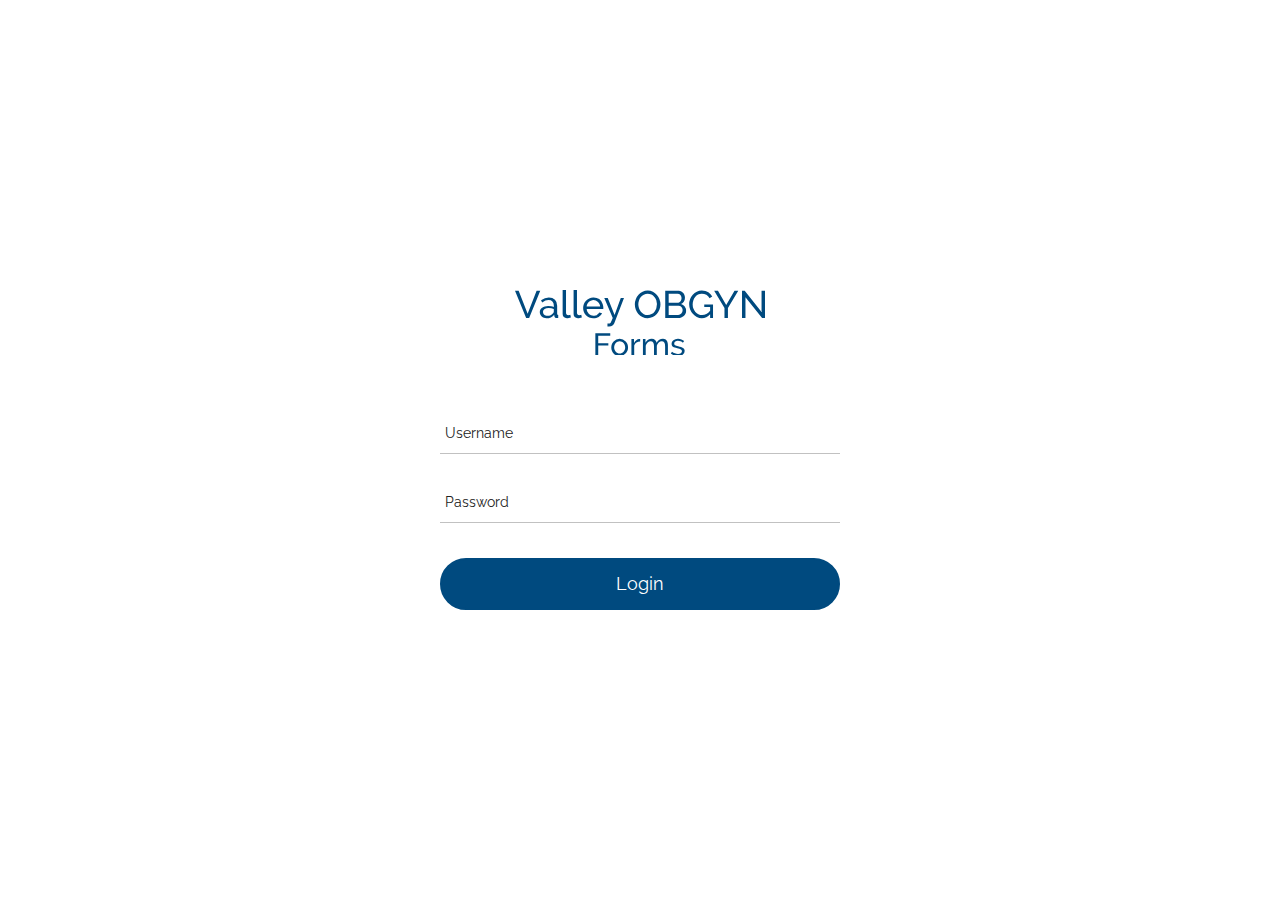
==== index.html @ c56a50b2 "login page" ====
<!DOCTYPE html>
<html lang="en">
  <head>
    <meta charset="UTF-8" />
    <meta http-equiv="X-UA-Compatible" content="IE=edge" />
    <meta
      name="viewport"
      content="width=device-width, initial-scale=1.0"
    />
    <title>Valley OBGYN Forms</title>
    <link rel="stylesheet" href="./assets/css/login.css" />
    <link
      href="https://fonts.googleapis.com/css2?family=Raleway:wght@300;400;500;600;700&amp;display=swap"
      rel="stylesheet"
    />
  </head>
  <body>
    <div id="root"></div>
    <script src="./assets/js/app.js" type="module"></script>
  </body>
</html>
---- assets/css/login.css ----
body {
  margin: 0;
  background-color: #fff;
  font-family: Raleway, sans-serif;
  font-size: 14px;
  font-weight: 400;
}

.wrapper {
  display: flex;
  flex-direction: column;
  justify-content: center;
  align-items: center;
  min-height: calc(100vh - 160px);
  color: rgb(33, 37, 41);
  padding: 80px;
}

.center {
  display: flex;
  align-items: center;
  justify-content: center;
}

.container {
  padding: 15px 0;
  display: flex;
  flex-direction: column;
}

.logo {
  margin-bottom: 30px;
  width: 250px;
}

.form {
  display: block;
  max-width: 400px;
  width: 400px;
  margin: auto;
}

.form-field {
  display: flex;
  flex-direction: column;
  margin-bottom: 24px;
  margin-top: 24px;
}

.form-field input {
  padding: 14px 5px;
  width: calc(100% - 10px);
  font-family: Raleway, sans-serif;
  font-size: 14px;
  font-weight: 400;
  border: none;
  outline: none;
  background-color: #fff;
  border-bottom: 1px solid rgb(193, 193, 193);
  transition: all 0.5s;
}

.form-field label {
  color: rgb(34, 34, 34);
  line-height: 16px;
  margin-top: -8px;
  position: absolute;
  transform: translateY(24px);
  transition: all 0.5s;
  pointer-events: none;
  margin-left: 5px;
}

.form-field input:focus {
  color: #495057;
  background-color: #fff;
  border-color: #80bdff;
}

.form-field input:focus + label,
.form-field input:not(:placeholder-shown) + label {
  transform: translateY(0);
}

.button:before {
  content: "";
  /* width: 396px;
  height: 52px; */
  width: 100%;
  height: 100%;
  position: absolute;
  top: 0;
  left: 0;
  /* border-radius: 50px;
  margin-left: -176px;
  margin-top: -13px; */
  z-index: -1;
  border-color: #004a7f;
  background-color: #222222;
  color: #fff;
  -webkit-transition: all 0.3s ease-out;
  -moz-transition: all 0.3s ease-out;
  -o-transition: all 0.3s ease-out;
  transition: all 0.3s ease-out;
  transform-origin: 0 0;
  -webkit-transform: scaleY(0);
  -moz-transform: scaleY(0);
  -ms-transform: scaleY(0);
  transform: scaleY(0);
}

.button {
  width: 100%;
  display: block;
  background-color: rgb(0, 74, 127);
  color: #fff;
  font-size: 18px;
  padding: 12px;
  border: 2px solid #004a7f;
  border-radius: 50px;
  margin-top: 35px;
  font-weight: 400;
  font-family: Raleway, sans-serif;
  transition: all 0.3s ease-out;
  outline: none;
  line-height: 24px;
  text-align: center;
  position: relative;
  overflow: hidden;
  z-index: 1;
}

.button:not(:disabled) {
  cursor: pointer;
}

.button:hover {
  border-color: #222222;
  color: #ffffff;
  /* background-color: transparent; */
}

.button:hover:before {
  transform: scaleY(1);
  /* z-index: 0; */
}

#error {
  color: red;
  text-align: center;
  display: none;
}
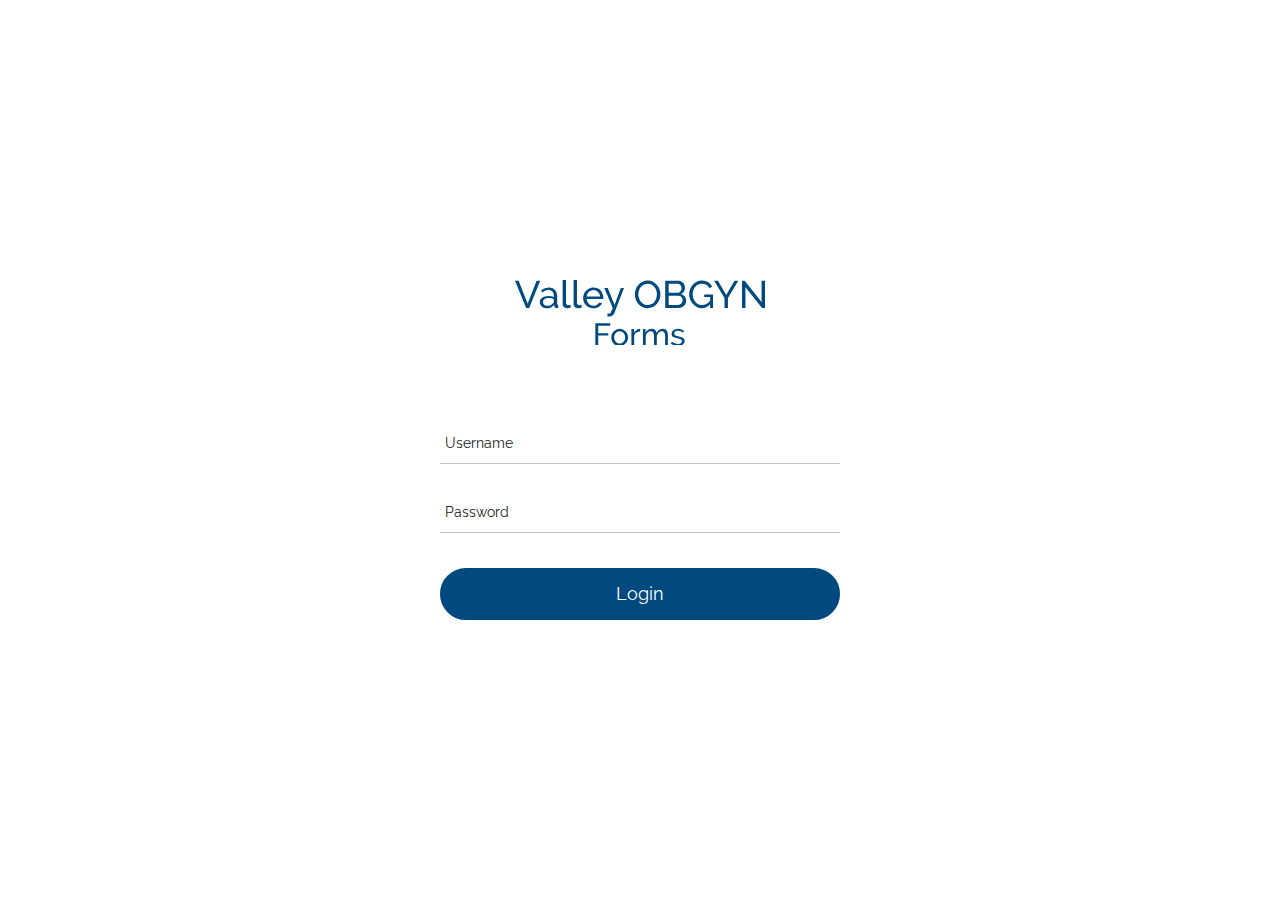
==== commit 16aa1a55: "header init" ====
--- a/index.html
+++ b/index.html
@@ -8,7 +8,7 @@
       content="width=device-width, initial-scale=1.0"
     />
     <title>Valley OBGYN Forms</title>
-    <link rel="stylesheet" href="./assets/css/login.css" />
+    <link rel="stylesheet" href="./assets/css/main.css" />
     <link
       href="https://fonts.googleapis.com/css2?family=Raleway:wght@300;400;500;600;700&amp;display=swap"
       rel="stylesheet"
--- a/assets/css/main.css
+++ b/assets/css/main.css
@@ -0,0 +1,174 @@
+body {
+  margin: 0;
+  background-color: #fff;
+  font-family: Raleway, sans-serif;
+  font-size: 14px;
+  font-weight: 400;
+}
+
+.wrapper {
+  display: flex;
+  flex-direction: column;
+  justify-content: center;
+  align-items: center;
+  min-height: calc(100vh - 160px);
+  color: rgb(33, 37, 41);
+  padding: 80px;
+}
+
+.center {
+  display: flex;
+  align-items: center;
+  justify-content: center;
+}
+
+.container {
+  padding: 15px 0;
+  display: flex;
+  flex-direction: column;
+}
+
+.logo {
+  margin-bottom: 50px;
+  width: 250px;
+}
+
+.form {
+  display: block;
+  max-width: 400px;
+  width: 400px;
+  margin: auto;
+}
+
+.form-field {
+  display: flex;
+  flex-direction: column;
+  margin-bottom: 24px;
+  margin-top: 24px;
+}
+
+.form-field input {
+  padding: 14px 5px;
+  width: calc(100% - 10px);
+  font-family: Raleway, sans-serif;
+  font-size: 14px;
+  font-weight: 400;
+  border: none;
+  outline: none;
+  background-color: #fff;
+  border-bottom: 1px solid rgb(193, 193, 193);
+  transition: all 0.5s;
+}
+
+.form-field label {
+  color: rgb(34, 34, 34);
+  line-height: 16px;
+  margin-top: -8px;
+  position: absolute;
+  transform: translateY(24px);
+  transition: all 0.5s;
+  pointer-events: none;
+  margin-left: 5px;
+}
+
+.form-field input:focus {
+  color: #495057;
+  background-color: #fff;
+  border-color: #80bdff;
+}
+
+.form-field input:focus + label,
+.form-field input:not(:placeholder-shown) + label {
+  transform: translateY(0);
+}
+
+.button:before {
+  content: "";
+  /* width: 396px;
+  height: 52px; */
+  width: 100%;
+  height: 100%;
+  position: absolute;
+  top: 0;
+  left: 0;
+  /* border-radius: 50px;
+  margin-left: -176px;
+  margin-top: -13px; */
+  z-index: -1;
+  border-color: #004a7f;
+  background-color: #222222;
+  color: #fff;
+  -webkit-transition: all 0.3s ease-out;
+  -moz-transition: all 0.3s ease-out;
+  -o-transition: all 0.3s ease-out;
+  transition: all 0.3s ease-out;
+  transform-origin: 0 0;
+  -webkit-transform: scaleY(0);
+  -moz-transform: scaleY(0);
+  -ms-transform: scaleY(0);
+  transform: scaleY(0);
+}
+
+.button {
+  width: 100%;
+  display: block;
+  background-color: rgb(0, 74, 127);
+  color: #fff;
+  font-size: 18px;
+  padding: 12px;
+  border: 2px solid #004a7f;
+  border-radius: 50px;
+  margin-top: 35px;
+  font-weight: 400;
+  font-family: Raleway, sans-serif;
+  transition: all 0.3s ease-out;
+  outline: none;
+  line-height: 24px;
+  text-align: center;
+  position: relative;
+  overflow: hidden;
+  z-index: 1;
+}
+
+.button:not(:disabled) {
+  cursor: pointer;
+}
+
+.button:disabled {
+  border-color: #222222;
+  color: #ffffff;
+}
+
+.button:disabled:before {
+  transform: scaleY(1);
+}
+
+.button:not(:disabled):hover {
+  border-color: #222222;
+  color: #ffffff;
+  /* background-color: transparent; */
+}
+
+.button:not(:disabled):hover:before {
+  transform: scaleY(1);
+  /* z-index: 0; */
+}
+
+#error {
+  color: red;
+  text-align: center;
+  display: none;
+}
+
+.header {
+  display: flex;
+  position: fixed;
+  top: 0;
+  z-index: 1;
+  background-color: #fcfcfc;
+  flex-direction: row;
+  align-items: center;
+  width: 100%;
+  box-shadow: rgb(60 64 67 / 30%) 0px 1px 2px 0px,
+    rgb(60 64 67 / 15%) 0 2px 6px 2px;
+}
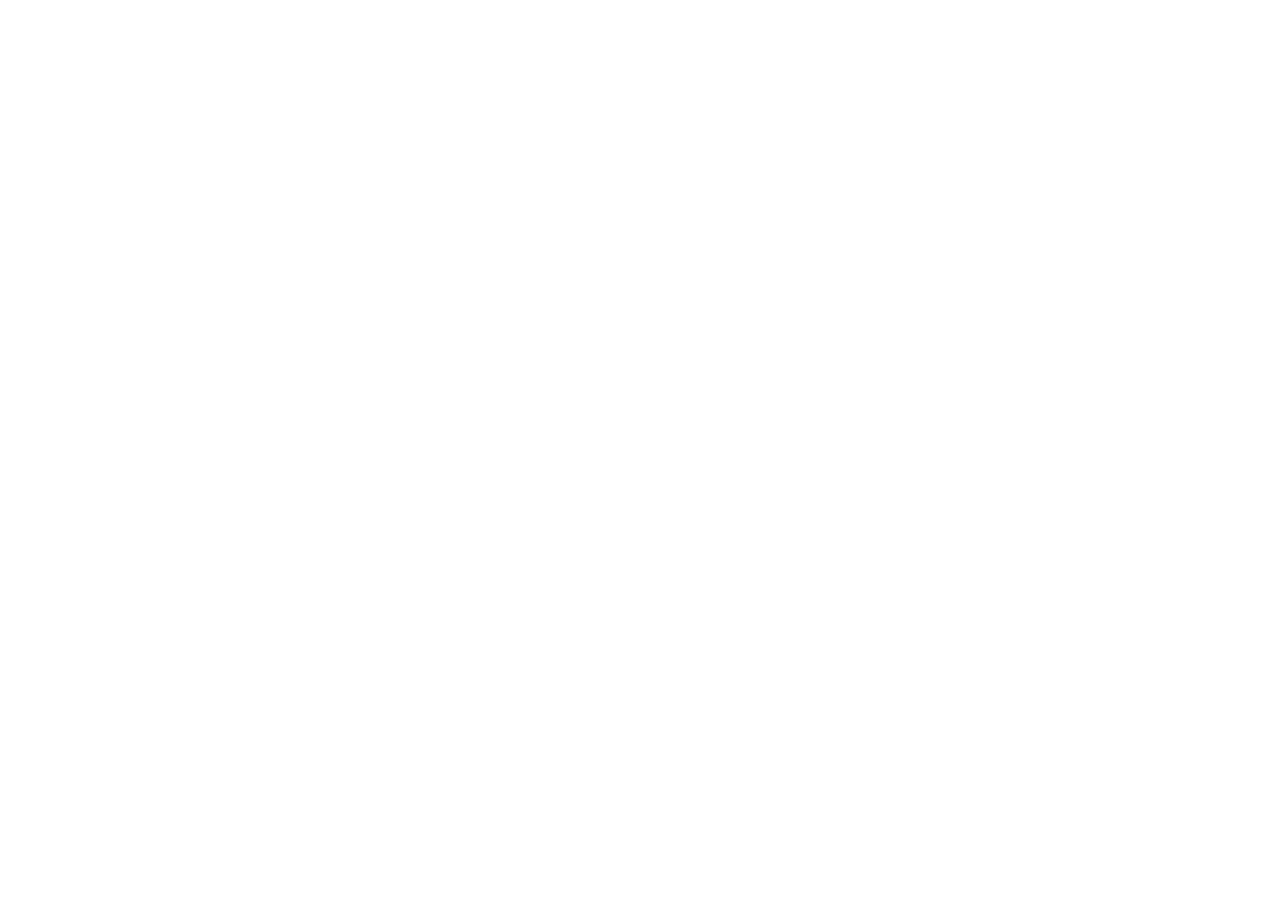
==== commit b46d6b06: "admin design" ====
--- a/index.html
+++ b/index.html
@@ -13,6 +13,14 @@
       href="https://fonts.googleapis.com/css2?family=Raleway:wght@300;400;500;600;700&amp;display=swap"
       rel="stylesheet"
     />
+    <link
+      rel="stylesheet"
+      href="https://fonts.googleapis.com/css?family=Open+Sans+Condensed:300,700"
+    />
+    <link
+      href="https://fonts.googleapis.com/css?family=Inter"
+      rel="stylesheet"
+    />
   </head>
   <body>
     <div id="root"></div>
--- a/assets/css/main.css
+++ b/assets/css/main.css
@@ -4,6 +4,11 @@
   font-family: Raleway, sans-serif;
   font-size: 14px;
   font-weight: 400;
+  user-select: none;
+}
+
+#root {
+  overflow: hidden;
 }
 
 .wrapper {
@@ -33,21 +38,21 @@
   width: 250px;
 }
 
-.form {
+.container .form {
   display: block;
   max-width: 400px;
   width: 400px;
   margin: auto;
 }
 
-.form-field {
+.container .form-field {
   display: flex;
   flex-direction: column;
   margin-bottom: 24px;
   margin-top: 24px;
 }
 
-.form-field input {
+.container .form-field input {
   padding: 14px 5px;
   width: calc(100% - 10px);
   font-family: Raleway, sans-serif;
@@ -60,7 +65,7 @@
   transition: all 0.5s;
 }
 
-.form-field label {
+.container .form-field label {
   color: rgb(34, 34, 34);
   line-height: 16px;
   margin-top: -8px;
@@ -71,18 +76,18 @@
   margin-left: 5px;
 }
 
-.form-field input:focus {
+.container .form-field input:focus {
   color: #495057;
   background-color: #fff;
   border-color: #80bdff;
 }
 
-.form-field input:focus + label,
-.form-field input:not(:placeholder-shown) + label {
+.container .form-field input:focus + label,
+.container .form-field input:not(:placeholder-shown) + label {
   transform: translateY(0);
 }
 
-.button:before {
+.container .button:before {
   content: "";
   /* width: 396px;
   height: 52px; */
@@ -109,7 +114,7 @@
   transform: scaleY(0);
 }
 
-.button {
+.container .button {
   width: 100%;
   display: block;
   background-color: rgb(0, 74, 127);
@@ -130,31 +135,31 @@
   z-index: 1;
 }
 
-.button:not(:disabled) {
+.container .button:not(:disabled) {
   cursor: pointer;
 }
 
-.button:disabled {
+.container .button:disabled {
   border-color: #222222;
   color: #ffffff;
 }
 
-.button:disabled:before {
+.container .button:disabled:before {
   transform: scaleY(1);
 }
 
-.button:not(:disabled):hover {
+.container .button:not(:disabled):hover {
   border-color: #222222;
   color: #ffffff;
   /* background-color: transparent; */
 }
 
-.button:not(:disabled):hover:before {
+.container .button:not(:disabled):hover:before {
   transform: scaleY(1);
   /* z-index: 0; */
 }
 
-#error {
+.container #error {
   color: red;
   text-align: center;
   display: none;
@@ -165,10 +170,615 @@
   position: fixed;
   top: 0;
   z-index: 1;
-  background-color: #fcfcfc;
+  /* background-color: #fcfcfc; */
   flex-direction: row;
   align-items: center;
   width: 100%;
-  box-shadow: rgb(60 64 67 / 30%) 0px 1px 2px 0px,
-    rgb(60 64 67 / 15%) 0 2px 6px 2px;
-}
+  /* box-shadow: rgb(60 64 67 / 30%) 0px 1px 2px 0px,
+    rgb(60 64 67 / 15%) 0 2px 6px 2px; */
+  /* box-shadow: 0 0 10px hsl(0deg 0% 0% / 10%),
+    1px 1px 2px hsl(0deg 0% 0% / 10%); */
+  display: flex;
+  background-color: #fff;
+}
+
+.header .logo2 {
+  max-height: 30px;
+  padding: 0 5px;
+  margin-left: 20px;
+}
+
+.header .logo2 svg {
+  height: 35px;
+}
+
+.header nav {
+  display: flex;
+  flex-direction: row;
+  font: 400 14px "Inter", sans-serif;
+  justify-content: flex-end;
+  align-items: center;
+  width: 100%;
+  color: rgb(33, 37, 41);
+  fill: rgb(33, 37, 41);
+}
+
+.header nav div {
+  display: flex;
+  justify-content: center;
+  align-items: center;
+}
+
+.header nav .div {
+  padding: 15px;
+  cursor: pointer;
+  display: flex;
+  flex-direction: row;
+  align-items: center;
+}
+
+.header nav .div svg {
+  width: 25px;
+  padding: 0 5px;
+}
+
+.header nav .div:hover {
+  color: #0e78c4;
+  fill: #0e78c4;
+}
+
+.main {
+  margin: 100px auto;
+  max-width: 800px;
+  /* box-shadow: 0 0 10px hsl(0deg 0% 0% / 10%),
+    1px 1px 2px hsl(0deg 0% 0% / 10%); */
+  /* border: 1px solid #d8dee4;
+  background-color: #f6f8fa; */
+  border-radius: 6px;
+  padding: 36px;
+  /* animation: bounceIn 2s; */
+}
+
+.line {
+  margin: 100px auto 0;
+  max-width: 800px;
+  display: flex;
+  flex-direction: row;
+}
+
+.main h1 {
+  margin: 0;
+  font-size: 24px;
+  font-family: "Inter", sans-serif;
+  font-weight: 700;
+  display: flex;
+  flex-direction: row;
+}
+
+.iframe .thanks {
+  width: max-content;
+  font-size: 24px;
+  font-family: "Open Sans Condensed", Helvetica, sans-serif;
+  font-weight: 700;
+  padding: 50px;
+  margin: 150px auto;
+  box-shadow: 0 0 10px hsl(0deg 0% 0% / 10%),
+    1px 1px 2px hsl(0deg 0% 0% / 10%);
+}
+
+.main h1 .searchInputDiv {
+  display: flex;
+  width: 100%;
+  align-items: center;
+  justify-content: flex-end;
+}
+
+.main h1 .searchInput {
+  background-color: rgb(255, 255, 255);
+  border: 1px solid rgb(204, 204, 204);
+  color: rgb(51, 51, 51);
+  font-size: 13px;
+  font-weight: 400;
+  padding: 8px 10px;
+  outline: none;
+  font-family: Arial, Helvetica, sans-serif;
+  transition: all 0.3s;
+  border-radius: 6px;
+  width: 300px;
+  padding-left: 40px;
+  background: transparent
+    url("data:image/svg+xml,%3Csvg xmlns='http://www.w3.org/2000/svg' style='fill: rgb(204, 204, 204)' width='16' height='16' class='bi bi-search' viewBox='0 0 16 16'%3E%3Cpath d='M11.742 10.344a6.5 6.5 0 1 0-1.397 1.398h-.001c.03.04.062.078.098.115l3.85 3.85a1 1 0 0 0 1.415-1.414l-3.85-3.85a1.007 1.007 0 0 0-.115-.1zM12 6.5a5.5 5.5 0 1 1-11 0 5.5 5.5 0 0 1 11 0z'%3E%3C/path%3E%3C/svg%3E")
+    no-repeat 13px center;
+}
+
+.main h1 .searchInput:focus {
+  border-color: rgb(33, 158, 253);
+  background: transparent
+    url("data:image/svg+xml,%3Csvg xmlns='http://www.w3.org/2000/svg' style='fill: rgb(33, 158, 253)' width='16' height='16' class='bi bi-search' viewBox='0 0 16 16'%3E%3Cpath d='M11.742 10.344a6.5 6.5 0 1 0-1.397 1.398h-.001c.03.04.062.078.098.115l3.85 3.85a1 1 0 0 0 1.415-1.414l-3.85-3.85a1.007 1.007 0 0 0-.115-.1zM12 6.5a5.5 5.5 0 1 1-11 0 5.5 5.5 0 0 1 11 0z'%3E%3C/path%3E%3C/svg%3E")
+    no-repeat 13px center;
+}
+
+.table {
+  table-layout: fixed;
+  width: 100%;
+  border-collapse: collapse;
+  margin-top: 30px;
+  /* box-shadow: rgb(0 0 0 / 10%) 0px 0px 5px 0px,
+    rgb(0 0 0 / 10%) 0px 0px 1px 0px; */
+}
+
+td,
+th {
+  border: 1px solid #eee;
+  text-align: center;
+}
+
+th {
+  font-family: "Inter", sans-serif;
+  font-size: 15px;
+  font-weight: 600;
+  padding: 5px;
+  background-color: #fafafa;
+}
+
+td {
+  vertical-align: bottom;
+  font-family: "Inter", sans-serif;
+  font-size: 14px;
+  font-weight: 500;
+  max-width: max-content;
+  padding: 5px;
+  vertical-align: top;
+}
+
+td img {
+  width: 14px;
+  cursor: pointer;
+}
+
+td:last-child {
+  vertical-align: middle;
+}
+
+/* tbody tr:nth-child(even) {
+  background-color: #fafafa;
+} */
+
+/* tbody tr:hover {
+  background-color: #f0f0f0;
+} */
+
+td:first-child,
+th:first-child {
+  width: 50px;
+}
+
+/* .table th {
+  font-family: "Open Sans Condensed", Helvetica, sans-serif;
+  font-size: 14px;
+  font-weight: 700;
+  padding: 5px;
+} */
+
+.main .button-div {
+  display: flex;
+  justify-content: flex-end;
+  width: 100%;
+  margin-top: 30px;
+}
+
+.main .button-div button:before {
+  content: "";
+  /* width: 396px;
+  height: 52px; */
+  width: 100%;
+  height: 100%;
+  position: absolute;
+  top: 0;
+  left: 0;
+  /* border-radius: 50px;
+  margin-left: -176px;
+  margin-top: -13px; */
+  z-index: -1;
+  border-color: #004a7f;
+  background-color: #222222;
+  color: #fff;
+  -webkit-transition: all 0.3s ease-out;
+  -moz-transition: all 0.3s ease-out;
+  -o-transition: all 0.3s ease-out;
+  transition: all 0.3s ease-out;
+  transform-origin: 0 0;
+  -webkit-transform: scaleY(0);
+  -moz-transform: scaleY(0);
+  -ms-transform: scaleY(0);
+  transform: scaleY(0);
+}
+
+.main .button-div button {
+  padding: 5px 10px;
+  display: block;
+  background-color: rgb(0, 74, 127);
+  color: #fff;
+  border: 2px solid #004a7f;
+  border-radius: 5px;
+  font-family: "Open Sans Condensed", Helvetica, sans-serif;
+  font-weight: 700;
+  transition: all 0.3s ease-out;
+  outline: none;
+  text-align: center;
+  position: relative;
+  overflow: hidden;
+  z-index: 1;
+}
+
+.main .button-div button:not(:disabled) {
+  cursor: pointer;
+}
+
+.main .button-div button:disabled {
+  border-color: #222222;
+  color: #ffffff;
+}
+
+.main .button-div button:disabled:before {
+  transform: scaleY(1);
+}
+
+.main .button-div button:not(:disabled):hover {
+  border-color: #222222;
+  color: #ffffff;
+  /* background-color: transparent; */
+}
+
+.main .button-div button:not(:disabled):hover:before {
+  transform: scaleY(1);
+  /* z-index: 0; */
+}
+
+.main .form {
+  display: flex;
+  flex-direction: column;
+  /* width: 100%; */
+}
+
+.main .form-item {
+  margin-top: 15px;
+  display: flex;
+  flex-direction: column;
+  transition: all 0.5s;
+}
+
+.line .form-item {
+  display: flex;
+  flex-direction: row !important;
+  align-items: center;
+}
+
+.main .form-item-error {
+  padding: 0 5px;
+  background-color: #faeaea;
+  /* transform: scale(0.99); */
+}
+
+.main .form-item label,
+.line .form-item label {
+  font-family: "Open Sans Condensed", Helvetica, sans-serif;
+  font-size: 14px;
+  font-weight: 700;
+}
+
+.main .form-item label span,
+.line .form-item label span {
+  color: rgb(204, 42, 36);
+}
+
+.main .form-item .input-field {
+  display: flex;
+  flex-direction: row;
+  width: 100%;
+  justify-content: space-between;
+  /* flex-wrap: wrap; */
+}
+
+.main .input-field input,
+.line .input-field input {
+  width: 100%;
+  background-color: rgb(255, 255, 255);
+  border: 1px solid rgb(204, 204, 204);
+  color: rgb(51, 51, 51);
+  font-size: 13px;
+  font-weight: 400;
+  padding: 8px 10px;
+  outline: none;
+  margin: 7px 0;
+  font-family: Arial, Helvetica, sans-serif;
+  transition: all 0.3s;
+}
+
+.line .input-field input {
+  margin: 0 10px;
+  padding: 5px;
+  width: 280px;
+  /* border: 1px solid transparent; */
+}
+
+.main .rows-input input:first-child {
+  margin-right: 10px;
+}
+
+.main .input-field input:focus,
+.line .input-field input:focus {
+  border-color: rgb(33, 158, 253);
+}
+
+.main .form-item .error-div {
+  padding: 6.25px;
+  background-color: rgb(204, 42, 36);
+  font-size: 11px;
+  transition: all 0.5s;
+  opacity: 0;
+  color: rgb(255, 255, 255);
+  font-family: Arial, Helvetica, sans-serif;
+  margin-top: -20px;
+  margin-left: 150px;
+}
+
+.main .form .button,
+.line .button {
+  background-color: rgb(0, 93, 180);
+  border: 1px solid #fff;
+  border-radius: 3px;
+  font-family: "Open Sans Condensed", Helvetica, sans-serif;
+  font-size: 14px;
+  padding: 6px 7.5px;
+  width: max-content;
+  margin-top: 36px;
+  min-width: 80px;
+  color: rgb(255, 255, 255);
+  transition: all 0.5s;
+  display: flex;
+  justify-content: center;
+  align-items: center;
+}
+
+.line .button {
+  margin-top: 0;
+  padding: 4px 0;
+  min-width: max-content;
+  width: 75px;
+}
+
+.main .form .delBtn {
+  background-color: rgb(138, 18, 18);
+  border: 1px solid #fff;
+  position: relative;
+  margin-top: -33px;
+  margin-left: 100px;
+}
+
+.main .form .button svg,
+.line .button svg {
+  width: 23.5px;
+  fill: #fff;
+  animation-name: spin;
+  animation-duration: 0.5s;
+  animation-iteration-count: infinite;
+  animation-timing-function: linear;
+}
+
+.line .button svg {
+  width: 20px;
+}
+
+@keyframes spin {
+  from {
+    transform: rotate(0deg);
+  }
+  to {
+    transform: rotate(360deg);
+  }
+}
+
+.main .form .button:not([disabled]),
+.line .button:not([disabled]) {
+  cursor: pointer;
+}
+
+.main .button:not([disabled]):hover,
+.line .button:not([disabled]):hover {
+  box-shadow: 0 0 1.5px 1.5px rgb(33, 158, 253);
+}
+
+.main .delBtn:not([disabled]):hover {
+  box-shadow: 0 0 1.5px 1.5px rgb(138, 18, 18);
+}
+
+.main input::placeholder {
+  color: #aaa;
+  font-size: 90%;
+}
+
+.main .error,
+.main .success {
+  margin-top: 20px;
+  font-size: 13px;
+  background-image: linear-gradient(#ffebe9, #ffebe9);
+  border: 1px solid #ff818266;
+  flex-direction: row;
+  display: none;
+  align-items: center;
+  padding: 16px;
+  color: #870000;
+  animation-name: shakeX;
+  animation-duration: 1.5s;
+}
+
+.main .success {
+  background-image: linear-gradient(
+    rgb(175, 247, 204),
+    rgb(175, 247, 204)
+  );
+  border: 1px solid rgba(50, 205, 50, 0.604);
+  color: #24292f;
+  animation-name: bounceIn;
+}
+
+.main .iframe {
+  margin: 30px auto 0;
+  max-width: 800px;
+  border: 1px solid #eee;
+  background-color: #fff;
+  border-radius: 3px;
+  width: 100%;
+  height: calc(100vh - 62px - 72px - 100px);
+}
+
+@keyframes shakeX {
+  from,
+  to {
+    transform: translate3d(0, 0, 0);
+  }
+  10%,
+  30%,
+  50%,
+  70%,
+  90% {
+    transform: translate3d(-10px, 0, 0);
+  }
+  20%,
+  40%,
+  60%,
+  80% {
+    transform: translate3d(10px, 0, 0);
+  }
+}
+
+@keyframes bounceIn {
+  from,
+  20%,
+  40%,
+  60%,
+  80%,
+  to {
+    animation-timing-function: cubic-bezier(0.215, 0.61, 0.355, 1);
+  }
+
+  0% {
+    opacity: 0;
+    transform: scale3d(0.3, 0.3, 0.3);
+  }
+
+  20% {
+    transform: scale3d(1.1, 1.1, 1.1);
+  }
+
+  40% {
+    transform: scale3d(0.9, 0.9, 0.9);
+  }
+
+  60% {
+    opacity: 1;
+    transform: scale3d(1.03, 1.03, 1.03);
+  }
+
+  80% {
+    transform: scale3d(0.97, 0.97, 0.97);
+  }
+
+  to {
+    opacity: 1;
+    transform: scale3d(1, 1, 1);
+  }
+}
+
+/* laoding... */
+
+.spinner {
+  display: flex;
+  justify-content: center;
+  align-items: center;
+  width: 100%;
+  height: 100vh;
+  position: fixed;
+  top: 0;
+  left: 0;
+  z-index: 10;
+}
+
+.spinner div {
+  background-color: #bbcfeb;
+  height: 50px;
+  width: 6px;
+  display: inline-block;
+  -webkit-animation: sk-stretchdelay 1.2s infinite ease-in-out;
+  animation: sk-stretchdelay 1.2s infinite ease-in-out;
+  margin-left: 3px;
+}
+
+.spinner .rect2 {
+  -webkit-animation-delay: -1.1s;
+  animation-delay: -1.1s;
+}
+
+.spinner .rect3 {
+  -webkit-animation-delay: -1s;
+  animation-delay: -1s;
+}
+
+.spinner .rect4 {
+  -webkit-animation-delay: -0.9s;
+  animation-delay: -0.9s;
+}
+
+.spinner .rect5 {
+  -webkit-animation-delay: -0.8s;
+  animation-delay: -0.8s;
+}
+
+@keyframes sk-stretchdelay {
+  0%,
+  100%,
+  40% {
+    -webkit-transform: scaleY(0.4);
+  }
+  20% {
+    -webkit-transform: scaleY(1);
+    transform: scaleY(1);
+  }
+}
+
+@-webkit-keyframes sk-stretchdelay {
+  0%,
+  100%,
+  40% {
+    -webkit-transform: scaleY(0.4);
+  }
+  20% {
+    -webkit-transform: scaleY(1);
+    transform: scaleY(1);
+  }
+}
+
+@keyframes sk-stretchdelay {
+  0%,
+  100%,
+  40% {
+    -webkit-transform: scaleY(0.4);
+  }
+  20% {
+    -webkit-transform: scaleY(1);
+    transform: scaleY(1);
+  }
+}
+
+@-webkit-keyframes sk-stretchdelay {
+  0%,
+  100%,
+  40% {
+    -webkit-transform: scaleY(0.4);
+  }
+  20% {
+    -webkit-transform: scaleY(1);
+    transform: scaleY(1);
+  }
+}
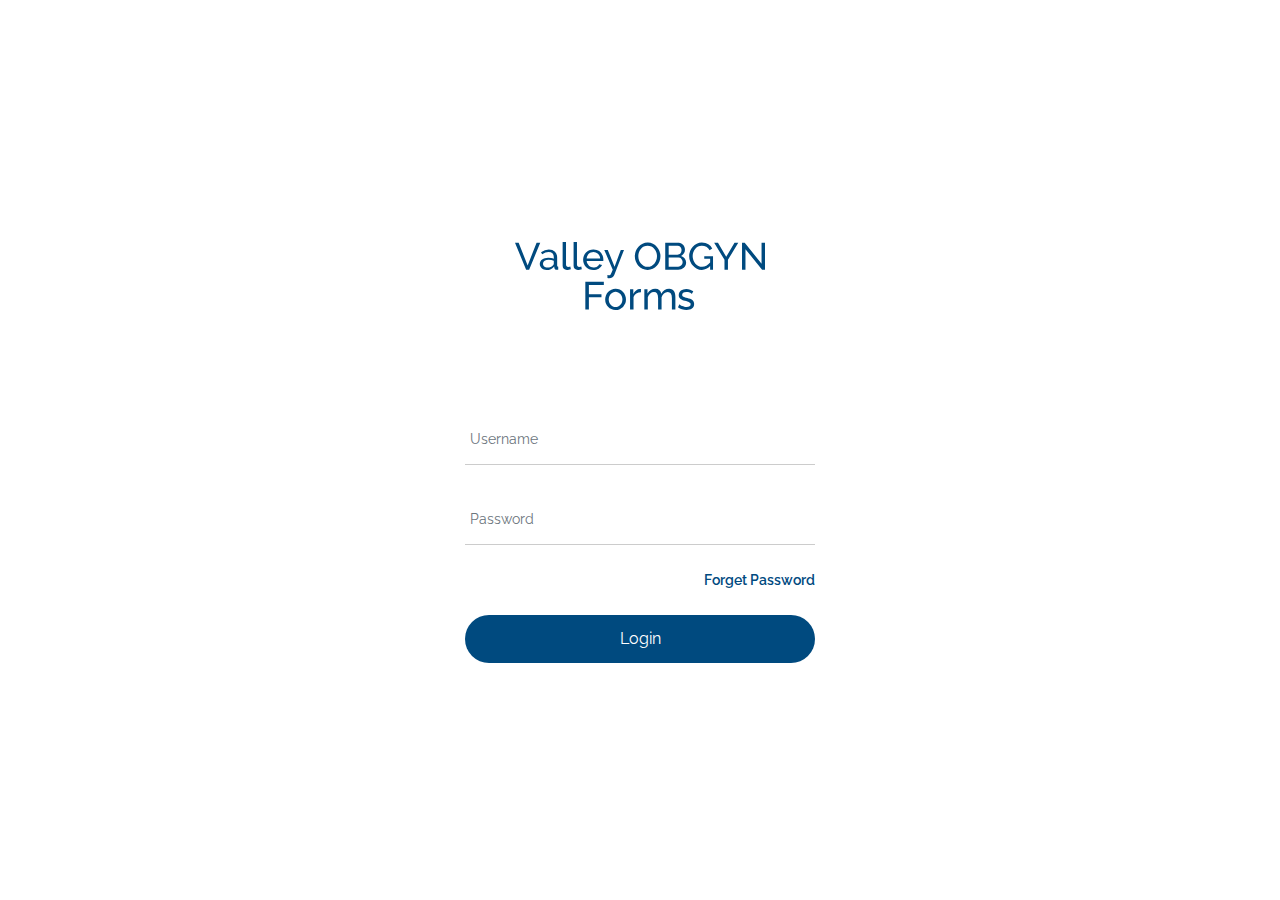
==== commit b922428b: "v1.1" ====
--- a/index.html
+++ b/index.html
@@ -1,29 +1,26 @@
 <!DOCTYPE html>
 <html lang="en">
-  <head>
-    <meta charset="UTF-8" />
-    <meta http-equiv="X-UA-Compatible" content="IE=edge" />
-    <meta
-      name="viewport"
-      content="width=device-width, initial-scale=1.0"
-    />
-    <title>Valley OBGYN Forms</title>
-    <link rel="stylesheet" href="./assets/css/main.css" />
-    <link
-      href="https://fonts.googleapis.com/css2?family=Raleway:wght@300;400;500;600;700&amp;display=swap"
-      rel="stylesheet"
-    />
-    <link
-      rel="stylesheet"
-      href="https://fonts.googleapis.com/css?family=Open+Sans+Condensed:300,700"
-    />
-    <link
-      href="https://fonts.googleapis.com/css?family=Inter"
-      rel="stylesheet"
-    />
-  </head>
-  <body>
-    <div id="root"></div>
-    <script src="./assets/js/app.js" type="module"></script>
-  </body>
-</html>
+<head>
+	<meta charset="UTF-8">
+	<meta name="viewport" content="width=device-width, initial-scale=1">
+	<title>Valley Obgyn</title>
+
+	<link rel="stylesheet" href="./asset/css/bootstrap.min.css">
+	<link href="https://fonts.googleapis.com/css2?family=Raleway:wght@300;400;500;600;700&display=swap" rel="stylesheet">
+	<link rel="stylesheet" href="https://cdnjs.cloudflare.com/ajax/libs/font-awesome/4.7.0/css/font-awesome.min.css">
+	<link rel="stylesheet" href="./asset/css/main.css">
+
+	<script src="./asset/js/jquery.min.js"></script>
+	<script src="./asset/js/popper.min.js"></script>
+	<script src="./asset/js/bootstrap.min.js"></script>
+	<script src="./pdf.js/build/pdf.js" type="text/javascript" charset="utf-8"></script>
+</head>
+
+<body>
+  <section id="body">
+    
+  </section>
+	<script src="./asset/js/custom.lib.js"></script>
+	<script type="module" src="./asset/js/custom.js"></script>
+</body>
+</html>--- a/asset/css/main.css
+++ b/asset/css/main.css
@@ -0,0 +1,576 @@
+@charset "UTF-8";
+.search-dv #search_form, .search-dv, .custom-modal .modal-footer, .custom-modal .contact-detal-dv .info-list li, .custom-modal .modal-header {
+  display: -webkit-flex;
+  display: -moz-flex;
+  display: -ms-flex;
+  display: -o-flex;
+  display: flex;
+}
+
+body {
+  font-size: 16px;
+  color: #000;
+  font-family: "Raleway", sans-serif;
+}
+
+h1, h2, h3, h4, h5, h6 {
+  margin-bottom: 20px;
+  font-weight: normal;
+}
+
+a {
+  -webkit-transition: all 0.3s ease-out;
+  -moz-transition: all 0.3s ease-out;
+  -o-transition: all 0.3s ease-out;
+  transition: all 0.3s ease-out;
+  outline: none;
+  display: inline-block;
+  text-decoration: none;
+}
+a:hover, a:focus {
+  text-decoration: none;
+}
+
+img {
+  max-width: 100%;
+  vertical-align: middle;
+}
+
+ul {
+  list-style: none;
+  padding: 0;
+  margin: 0 0 20px;
+}
+
+p:last-child {
+  margin-bottom: 0;
+}
+
+button {
+  outline: none !important;
+  cursor: pointer;
+}
+
+.common-sec {
+  padding: 50px 0;
+}
+
+.row-5 {
+  margin: 0 -5px;
+}
+.row-5 [class*=col-] {
+  padding: 0 5px;
+}
+
+.form-control {
+  height: auto;
+  padding: 14px 5px;
+  border: 1px solid #c1c1c1;
+  border-radius: 0;
+  font-size: 14px;
+  outline: none;
+}
+.form-control:hover, .form-control:focus {
+  -webkit-box-shadow: none;
+  -moz-box-shadow: none;
+  -ms-shadow: none;
+  box-shadow: none;
+}
+.form-control:focus {
+  border-color: #000;
+}
+
+.custom-btn {
+  background-color: #004a7f;
+  color: #fff;
+  text-align: center;
+  border: none;
+  padding: 15px;
+}
+
+.custom-table {
+  font-size: 14px;
+  border-collapse: collapse;
+}
+.custom-table th,
+.custom-table td {
+  padding: 15px;
+  min-width: 180px;
+}
+.custom-table th .icon,
+.custom-table td .icon {
+  margin-right: 3px;
+}
+.custom-table .tb-btn {
+  border: 1px solid rgba(0, 0, 0, 0.3);
+  padding: 5px 15px;
+  background-color: #fff;
+}
+.custom-table .tb-btn .white {
+  display: none;
+}
+.custom-table .tb-btn:hover {
+  background-color: #004a7f;
+  color: #fff;
+}
+.custom-table .tb-btn:hover .white {
+  display: inline;
+}
+.custom-table .tb-btn:hover .black {
+  display: none;
+}
+
+.custom-modal .modal-header {
+  align-items: center;
+  border-bottom: none;
+}
+.custom-modal .modal-header .close {
+  margin: 0;
+  padding: 0;
+}
+.custom-modal .modal-title {
+  font-weight: 400;
+  margin-bottom: 30px;
+}
+.custom-modal .modal-body {
+  padding: 0 50px 50px;
+}
+.custom-modal .contact-detal-dv .info-list {
+  margin-left: 1rem;
+}
+.custom-modal .contact-detal-dv .info-list li {
+  margin-bottom: 0.5rem;
+}
+.custom-modal .contact-detal-dv .info-list li .icon {
+  margin-right: 1rem;
+  width: 24px;
+  height: 24px;
+}
+.custom-modal .modal-footer {
+  justify-content: space-between;
+}
+
+.msg-success {
+  margin: 15px 0;
+  font-size: 16px;
+  font-weight: 500;
+  color: #008000;
+}
+
+.msg-error {
+  margin: 15px 0;
+  font-size: 14px;
+  font-weight: 500;
+  color: #f00;
+}
+
+@media (min-width: 1200px) {
+  .container-fluid {
+    padding: 0 80px;
+  }
+}
+.site-header {
+  padding: 20px 0;
+}
+
+.site-navigation {
+  padding: 0;
+  justify-content: normal;
+}
+.site-navigation .navbar-brand {
+  padding: 0;
+  margin: 0;
+  margin-right: 100px;
+  width: 100%;
+  max-width: 180px;
+}
+.site-navigation .navbar-brand a {
+  display: block;
+}
+.site-navigation .navbar-nav {
+  flex-direction: row;
+  flex-wrap: wrap;
+  column-gap: 50px;
+  margin-left: auto;
+}
+.site-navigation .navbar-nav li a {
+  color: #000;
+  display: flex;
+  column-gap: 5px;
+  font-weight: 600;
+}
+.site-navigation .navbar-nav li a .icon {
+  flex: none;
+}
+.site-navigation .navbar-nav li a .icon .iconBlue {
+  display: none;
+}
+.site-navigation .navbar-nav li a.active {
+  color: #004a7f;
+}
+.site-navigation .navbar-nav li a.active .icon .iconBlack {
+  display: none;
+}
+.site-navigation .navbar-nav li a.active .icon .iconBlue {
+  display: inline;
+}
+.site-navigation .navbar-nav .icon,
+.site-navigation .navbar-nav .txt {
+  display: inline-block;
+  vertical-align: middle;
+}
+
+.search-dv {
+  align-items: center;
+  width: 100%;
+  max-width: 600px;
+}
+.search-dv #search_form {
+  background-color: #f2f3f5;
+  padding: 0rem 0.5rem;
+  border-radius: 0.5rem;
+  margin-right: 10px;
+  width: calc(100% - 30px);
+}
+.search-dv #search_form button {
+  background: none;
+  border: none;
+  height: 40px;
+  width: 40px;
+  line-height: 40px;
+  font-size: 1.3rem;
+  color: #222222;
+  border-radius: 100%;
+  margin-right: 1rem;
+}
+.search-dv #search_form button:hover, .search-dv #search_form button:focus {
+  -webkit-box-shadow: 0 1px 3px 0px rgba(0, 0, 0, 0.3);
+  -moz-box-shadow: 0 1px 3px 0px rgba(0, 0, 0, 0.3);
+  -ms-shadow: 0 1px 3px 0px rgba(0, 0, 0, 0.3);
+  box-shadow: 0 1px 3px 0px rgba(0, 0, 0, 0.3);
+}
+.search-dv #search_form input {
+  background: none;
+  border: none;
+  width: calc(100% - 60px);
+  height: 50px;
+}
+.search-dv #search_form input:hover, .search-dv #search_form input:focus {
+  -webkit-box-shadow: none;
+  -moz-box-shadow: none;
+  -ms-shadow: none;
+  box-shadow: none;
+  outline: none;
+}
+.search-dv .icons-divs a {
+  color: #222222;
+}
+.search-dv .icons-divs a:hover, .search-dv .icons-divs a.active {
+  color: #004a7f;
+}
+.search-dv .icons-divs .ic-dv img, .search-dv .icons-divs .ic-dv span {
+  vertical-align: middle;
+}
+.search-dv .icons-divs .ic-dv img {
+  max-height: 20px;
+}
+.search-dv .icons-divs .ic-dv span {
+  font-weight: 600;
+}
+
+.login-page-sec {
+  height: 100vh;
+  display: flex;
+  flex-wrap: wrap;
+  align-items: center;
+}
+.login-page-sec .logo-dv {
+  margin-bottom: 100px;
+}
+.login-page-sec .logo-dv a {
+  display: block;
+  max-width: 250px;
+  margin: 0 auto;
+}
+.login-page-sec .login-form-dv {
+  max-width: 350px;
+  margin: 0 auto;
+}
+.login-page-sec .login-form-dv .icon-form .row {
+  padding-left: 0;
+}
+.login-page-sec .login-form-dv .icon-form .row:before {
+  display: none;
+}
+.login-page-sec .login-form-dv .pass-bx {
+  margin-bottom: 10px;
+}
+.login-page-sec .login-form-dv .forgot {
+  font-size: 18px;
+}
+.login-page-sec .login-form-dv .custom-btn {
+  width: 100%;
+  max-width: none;
+  padding: 12px;
+  border-radius: 50px;
+}
+.login-page-sec .sign-up-dv {
+  margin-top: 50px;
+}
+
+.secure-message-fields {
+  width: calc(100% - 30px);
+}
+
+.input-bx {
+  margin-bottom: 30px;
+}
+.input-bx label {
+  font-weight: 600;
+  display: block;
+  margin-bottom: 5px;
+}
+.input-bx .form-control {
+  border: none;
+  border-bottom: 1px solid rgba(0, 0, 0, 0.2);
+}
+
+.input-checkbox {
+  display: flex;
+  column-gap: 10px;
+}
+.input-checkbox input[type=checkbox] {
+  flex: none;
+  height: 16px;
+  width: 16px;
+  margin-top: 3px;
+  outline: none;
+  cursor: pointer;
+}
+.input-checkbox label {
+  font-weight: 500;
+  cursor: pointer;
+}
+
+.input-radio {
+  display: flex;
+  column-gap: 10px;
+}
+.input-radio input[type=radio] {
+  flex: none;
+  height: 20px;
+  width: 20px;
+  line-height: 20px;
+  text-align: center;
+  border: 1px solid rgba(0, 0, 0, 0.2);
+  border-radius: 100%;
+  accent-color: #009688;
+  outline: none;
+  cursor: pointer;
+}
+.input-radio label {
+  font-weight: 500;
+  font-size: 15px;
+  cursor: pointer;
+}
+
+.input-submit {
+  margin-top: 70px;
+}
+.input-submit .custom-btn {
+  width: 100%;
+  font-size: 21px;
+  letter-spacing: 2px;
+  text-transform: uppercase;
+}
+
+.date-of-birth-fields {
+  text-align: center;
+  max-width: 600px;
+  margin: 200px auto;
+}
+.date-of-birth-fields .heading {
+  margin-bottom: 50px;
+}
+.date-of-birth-fields .dob-wrapp {
+  display: flex;
+  column-gap: 15px;
+}
+.date-of-birth-fields .dob-wrapp .dob-select {
+  flex: 1;
+  position: relative;
+}
+.date-of-birth-fields .dob-wrapp .dob-select:after {
+  content: "";
+  font: normal normal normal 14px/1 FontAwesome;
+  font-size: 18px;
+  position: absolute;
+  right: 15px;
+  top: 50%;
+  transform: translateY(-50%);
+}
+.date-of-birth-fields .dob-wrapp select {
+  padding: 15px;
+  appearance: none;
+  -webkit-appearance: none;
+  -moz-appearance: none;
+}
+
+#verifiedModal .modal-body {
+  padding: 0 50px 70px;
+}
+#verifiedModal .modal-body .modal-title {
+  font-weight: 500;
+  font-size: 32px;
+  margin-bottom: 15px;
+}
+#verifiedModal .modal-body p {
+  font-size: 18px;
+}
+
+@media (min-width: 576px) {
+  #verifiedModal .modal-dialog {
+    max-width: 430px;
+  }
+}
+.user-backup-sec {
+  padding: 0 0 15px;
+}
+.user-backup-sec .user-popup-btns {
+  margin-bottom: 10px;
+  display: flex;
+  flex-wrap: wrap;
+  column-gap: 20px;
+}
+.user-backup-sec .user-popup-btns .custom-btn {
+  font-size: 14px;
+  text-transform: capitalize;
+  padding: 10px 20px;
+  letter-spacing: normal;
+}
+
+.user-backup-table-wrapp {
+  margin-left: 280px;
+}
+.user-backup-table-wrapp .custom-table th, .user-backup-table-wrapp .custom-table td {
+  min-width: 250px;
+}
+.user-backup-table-wrapp .custom-table th:first-child, .user-backup-table-wrapp .custom-table td:first-child {
+  padding-left: 0;
+}
+.user-backup-table-wrapp .tb-btn {
+  border: none;
+  padding: 0;
+  font-size: 18px;
+}
+
+.mdl-input-bx {
+  margin-bottom: 20px;
+}
+.mdl-input-bx label {
+  font-weight: 500;
+}
+.mdl-input-bx .form-control {
+  background-color: #f2f3f5;
+  border: 1px solid #f2f3f5;
+  padding: 10px 15px;
+}
+
+.popSubmit {
+  width: 100%;
+}
+
+/* laoding... */
+
+.spinner {
+  display: flex;
+  justify-content: center;
+  align-items: center;
+  width: 100%;
+  height: 100vh;
+  position: fixed;
+  top: 0;
+  left: 0;
+  z-index: 9999;
+  background: rgb(0, 0, 0,0.3);
+}
+
+.spinner div {
+  background-color: #004a7f;
+  height: 50px;
+  width: 6px;
+  display: inline-block;
+  -webkit-animation: sk-stretchdelay 1.2s infinite ease-in-out;
+  animation: sk-stretchdelay 1.2s infinite ease-in-out;
+  margin-left: 3px;
+}
+
+.spinner .rect2 {
+  -webkit-animation-delay: -1.1s;
+  animation-delay: -1.1s;
+}
+
+.spinner .rect3 {
+  -webkit-animation-delay: -1s;
+  animation-delay: -1s;
+}
+
+.spinner .rect4 {
+  -webkit-animation-delay: -0.9s;
+  animation-delay: -0.9s;
+}
+
+.spinner .rect5 {
+  -webkit-animation-delay: -0.8s;
+  animation-delay: -0.8s;
+}
+
+@keyframes sk-stretchdelay {
+  0%,
+  100%,
+  40% {
+    -webkit-transform: scaleY(0.4);
+  }
+  20% {
+    -webkit-transform: scaleY(1);
+    transform: scaleY(1);
+  }
+}
+
+@-webkit-keyframes sk-stretchdelay {
+  0%,
+  100%,
+  40% {
+    -webkit-transform: scaleY(0.4);
+  }
+  20% {
+    -webkit-transform: scaleY(1);
+    transform: scaleY(1);
+  }
+}
+
+@keyframes sk-stretchdelay {
+  0%,
+  100%,
+  40% {
+    -webkit-transform: scaleY(0.4);
+  }
+  20% {
+    -webkit-transform: scaleY(1);
+    transform: scaleY(1);
+  }
+}
+
+@-webkit-keyframes sk-stretchdelay {
+  0%,
+  100%,
+  40% {
+    -webkit-transform: scaleY(0.4);
+  }
+  20% {
+    -webkit-transform: scaleY(1);
+    transform: scaleY(1);
+  }
+}
+
+/*# sourceMappingURL=main.css.map */
